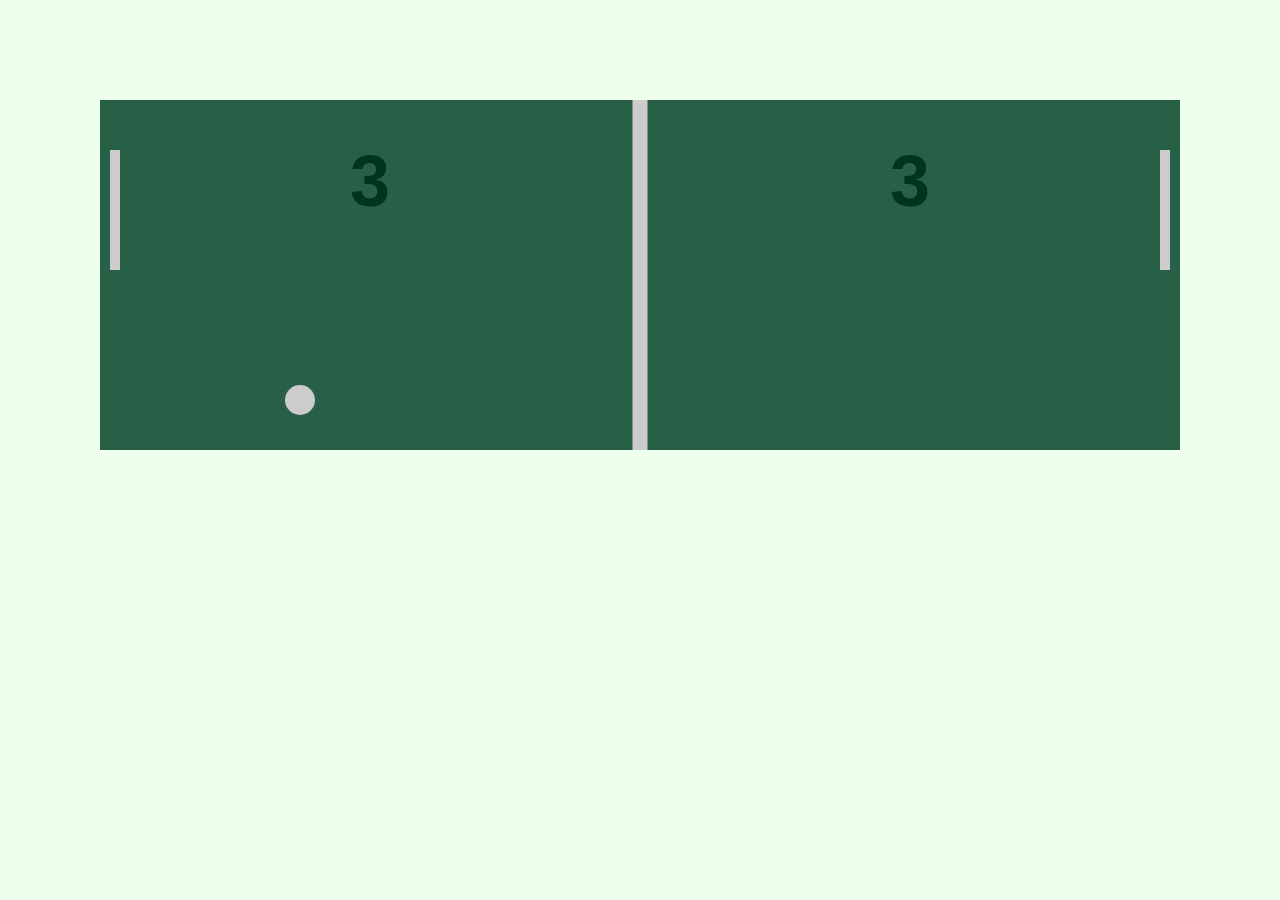
==== index.html @ ac0d7abe "jogo ping pong" ====
<!DOCTYPE html>
<html lang="en">
<head>
    <meta charset="UTF-8">
    <meta http-equiv="X-UA-Compatible" content="IE=edge">
    <meta name="viewport" content="width=device-width, initial-scale=1.0">
    <link rel="stylesheet" href="styles.css">
    <title>Ping Pong</title>
</head>
<body>
    <section id="ping-pong">
        <canvas>
        </canvas>
    </section>

    <script src="/index.js"></script>
</body>
</html>
---- styles.css ----
* {
    margin: 0;
    padding: 0;
    box-sizing: border-box;
}

body {    
    width: 100vw;
    height: 100vh;

    padding: 100px;

    background: #efe;
}

#ping-pong {
    width: 100%;
    height: 100%;

    /* background: #333; */
}
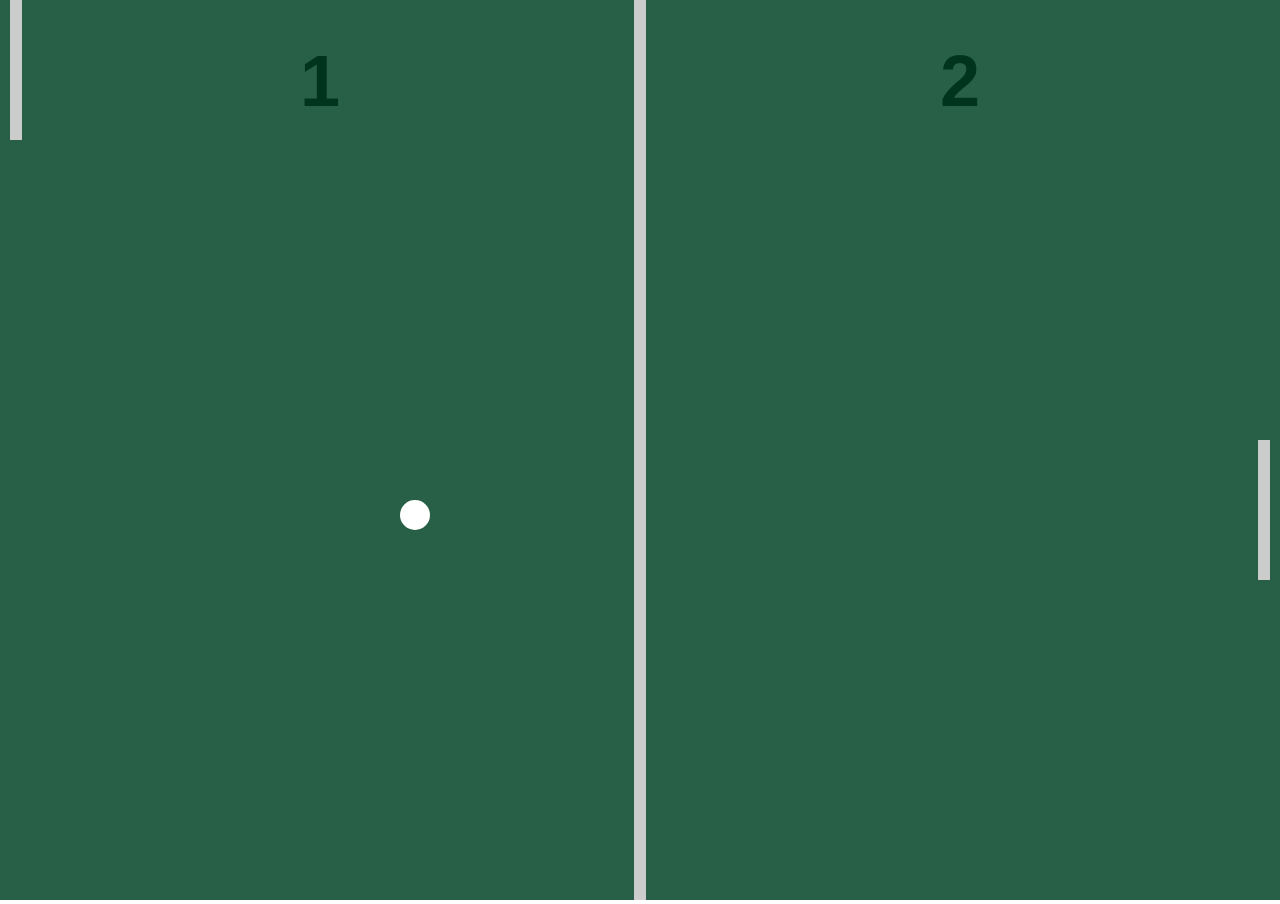
==== commit 4ef17ad9: "paddles moves and ball animation" ====
--- a/index.html
+++ b/index.html
@@ -8,11 +8,9 @@
     <title>Ping Pong</title>
 </head>
 <body>
-    <section id="ping-pong">
-        <canvas>
-        </canvas>
-    </section>
-
+    <canvas>
+    </canvas>
+    
     <script src="/index.js"></script>
 </body>
 </html>--- a/styles.css
+++ b/styles.css
@@ -8,14 +8,5 @@
     width: 100vw;
     height: 100vh;
 
-    padding: 100px;
-
-    background: #efe;
-}
-
-#ping-pong {
-    width: 100%;
-    height: 100%;
-
-    /* background: #333; */
+    overflow: hidden;
 }